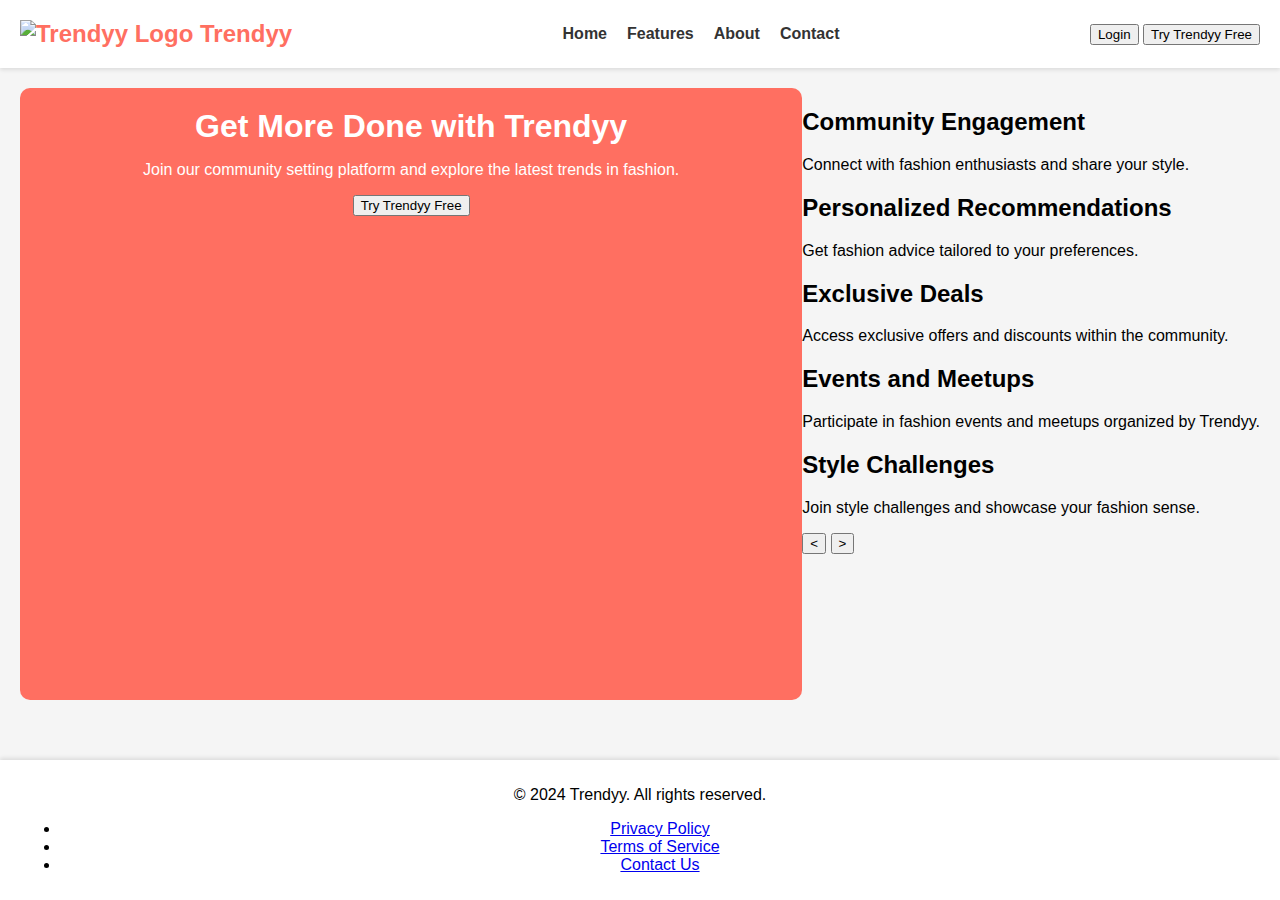
==== dashboard.html @ 632f9980 "add dashboard" ====
<!DOCTYPE html>
<html lang="en">
<head>
    <meta charset="UTF-8">
    <meta name="viewport" content="width=device-width, initial-scale=1.0">
    <title>Trendyy - Myntra's Community Platform</title>
    <link rel="stylesheet" href="styles.css">
</head>
<body>
    <header>
        <div class="logo">
            <img src="myntra.webp" alt="Trendyy Logo">
            <span class="logo-text">Trendyy</span>
        </div>
        <nav>
            <ul>
                <li><a href="#">Home</a></li>
                <li><a href="#">Features</a></li>
                <li><a href="#">About</a></li>
                <li><a href="#">Contact</a></li>
            </ul>
        </nav>
        <div class="header-buttons">
            <button class="login">Login</button>
            <button class="signup">Try Trendyy Free</button>
        </div>
    </header>

    <main>
        <section class="hero">
            <div class="hero-content">
                <h1>Get More Done with Trendyy</h1>
                <p>Join our community setting platform and explore the latest trends in fashion.</p>
                <button class="cta">Try Trendyy Free</button>
            </div>
        </section>
        
        <section class="features">
            <div class="slider">
                <div class="slides">
                    <div class="slide active">
                        <h2>Community Engagement</h2>
                        <p>Connect with fashion enthusiasts and share your style.</p>
                    </div>
                    <div class="slide">
                        <h2>Personalized Recommendations</h2>
                        <p>Get fashion advice tailored to your preferences.</p>
                    </div>
                    <div class="slide">
                        <h2>Exclusive Deals</h2>
                        <p>Access exclusive offers and discounts within the community.</p>
                    </div>
                    <div class="slide">
                        <h2>Events and Meetups</h2>
                        <p>Participate in fashion events and meetups organized by Trendyy.</p>
                    </div>
                    <div class="slide">
                        <h2>Style Challenges</h2>
                        <p>Join style challenges and showcase your fashion sense.</p>
                    </div>
                </div>
                <button class="control prev" id="prevBtn">&lt;</button>
                <button class="control next" id="nextBtn">&gt;</button>
            </div>
        </section>
    </main>

    <footer>
        <div class="footer-content">
            <p>&copy; 2024 Trendyy. All rights reserved.</p>
            <ul>
                <li><a href="#">Privacy Policy</a></li>
                <li><a href="#">Terms of Service</a></li>
                <li><a href="#">Contact Us</a></li>
            </ul>
        </div>
    </footer>

    <script src="script.js"></script>
</body>
</html>
---- styles.css ----
/* Updated CSS with white background for specific buttons */

body {
    font-family: 'Roboto', sans-serif;
    background-color: #f5f5f5;
    margin: 0;
    padding: 0;
    display: flex;
    flex-direction: column;
    min-height: 100vh;
}

header {
    background-color: #fff;
    padding: 20px;
    box-shadow: 0 2px 4px rgba(0,0,0,0.1);
    display: flex;
    justify-content: space-between;
    align-items: center;
}

.logo {
    font-size: 1.5em;
    font-weight: bold;
    color: #ff6f61; /* Myntra primary color */
}

nav ul {
    list-style: none;
    margin: 0;
    padding: 0;
    display: flex;
}

nav li {
    margin-left: 20px;
}

nav a {
    text-decoration: none;
    color: #333;
    font-weight: bold;
    transition: color 0.3s;
}

nav a:hover {
    color: #ff6f61; /* Myntra primary color on hover */
}

.search-bar {
    display: flex;
    align-items: center;
}

.search-bar input {
    padding: 10px;
    border: 1px solid #ddd;
    border-radius: 5px;
    margin-right: 10px;
}

.search-bar .search-btn {
    background-color: #ff6f61; /* Myntra primary color */
    color: #fff;
    border: none;
    padding: 10px 20px;
    border-radius: 5px;
    cursor: pointer;
}

.search-bar .search-btn:hover {
    background-color: #ff4e3a; /* Darker shade of primary color */
}

main {
    display: flex;
    flex: 1;
    padding: 20px;
}

aside {
    width: 200px;
    margin-right: 20px;
}

aside h3 {
    font-size: 1.2em;
    margin-bottom: 10px;
    text-align: center;
    color: #ff6f61; /* Myntra primary color */
}

.categories {
    list-style: none;
    padding: 0;
    border: 1px solid #ddd;
    border-radius: 5px;
    background-color: #fff;
    padding: 10px;
}

.categories li {
    margin-bottom: 10px;
}

.categories a {
    text-decoration: none;
    color: #333;
    font-weight: bold;
    display: block;
    padding: 10px;
    border-radius: 5px;
    transition: background-color 0.3s, color 0.3s;
}

.categories a:hover {
    background-color: #ff6f61; /* Myntra primary color */
    color: #fff;
}

.hero {
    background-color: #ff6f61; /* Myntra primary color */
    color: #fff;
    text-align: center;
    padding: 20px;
    border-radius: 10px;
    margin-bottom: 20px;
    flex: 1;
}

.hero h1 {
    margin: 0;
    font-size: 2em;
}

.products, .trending-products {
    display: grid;
    grid-template-columns: repeat(auto-fill, minmax(200px, 1fr));
    gap: 20px;
    flex: 1;
    padding: 20px;
}

.product-card {
    background-color: #fff;
    padding: 20px;
    border-radius: 10px;
    box-shadow: 0 2px 4px rgba(0,0,0,0.1);
    text-align: center;
    transition: transform 0.2s;
    position: relative;
}

.product-card:hover {
    transform: translateY(-5px);
}

.product-card img {
    width: 100%;
    height: auto;
    border-radius: 10px;
}

.stars span {
    font-size: 1.5em;
    color: #ff6f61; /* Myntra primary color */
    cursor: pointer;
}

.stars span:hover,
.stars span:hover ~ span {
    color: #ff4e3a; /* Darker shade of primary color */
}

.feedback-btn,
.wishlist-btn {
    background-color: #ff6f61; /* Myntra primary color */
    color: #fff;
    border: none;
    padding: 10px 20px;
    border-radius: 5px;
    cursor: pointer;
    font-size: 0.9em; /* Adjusted font size */
    margin-top: 10px;
}

.feedback-btn:hover,
.wishlist-btn:hover {
    background-color: #ff4e3a; /* Darker shade of primary color */
}

.feedback-section {
    display: none;
    margin-top: 10px;
}

.feedback-section textarea {
    width: 100%;
    padding: 10px;
    border-radius: 5px;
    border: 1px solid #ddd;
    margin-bottom: 10px;
}

.submit-feedback-btn {
    background-color: #ff6f61; /* Myntra primary color */
    color: #fff;
    border: none;
    padding: 10px 20px;
    border-radius: 5px;
    cursor: pointer;
}

.submit-feedback-btn:hover {
    background-color: #ff4e3a; /* Darker shade of primary color */
}

footer {
    background-color: #fff;
    padding: 10px 20px;
    text-align: center;
    box-shadow: 0 -2px 4px rgba(0,0,0,0.1);
    margin-top: 20px;
}

.product-detail,
.review-section {
    display: none;
    margin-top: 20px;
}

.product-detail p,
.review-section p {
    text-align: left;
    color: #333;
    padding: 10px;
    border: 1px solid #ddd;
    border-radius: 5px;
    background: #f5f5f5;
}

.product-detail .close,
.review-section .close {
    background: #ff6f61; /* Myntra primary color */
    color: #fff;
    border: none;
    padding: 5px 10px;
    border-radius: 5px;
    cursor: pointer;
    margin-bottom: 10px;
    float: right;
}

.trending {
    background-color: #ffe6e1;
    border-radius: 10px;
    padding: 20px;
    margin-top: 20px;
}

.trending h2 {
    text-align: center;
    color: #ff6f61; /* Myntra primary color */
    margin-bottom: 20px;
}

.trending-products .product-card {
    border: 2px solid #ff6f61; /* Myntra primary color */
}

.overlay {
    display: none;
    position: fixed;
    top: 0;
    left: 0;
    width: 100%;
    height: 100%;
    background-color: rgba(0, 0, 0, 0.5);
    z-index: 1000;
    justify-content: center;
    align-items: center;
}

.modal {
    background-color: #fff;
    padding: 20px;
    border-radius: 10px;
    box-shadow: 0 0 10px rgba(0, 0, 0, 0.1);
    max-width: 500px;
    width: 100%;
    position: relative;
    text-align: center;
}

.modal h2 {
    color: #ff6f61; /* Myntra primary color */
    margin-bottom: 20px;
}

.modal form {
    display: grid;
    gap: 10px;
}

.modal label {
    font-weight: bold;
    margin-bottom: 5px;
}

.modal input,
.modal textarea {
    width: calc(100% - 20px);
    padding: 10px;
    border-radius: 5px;
    border: 1px solid #ddd;
    font-size: 1em;
}

.modal .submit-btn {
    background-color: #ff6f61; /* Myntra primary color */
    color: #fff;
    border: none;
    padding: 10px 20px;
    border-radius: 5px;
    cursor: pointer;
    font-size: 1em;
    transition: background-color 0.3s ease;
}

.modal .submit-btn:hover {
    background-color: #ff4e3a; /* Darker shade of primary color */
}

.modal .close {
    position: absolute;
    top: 10px;
    right: 10px;
    font-size: 1.5em;
    color: #888;
    cursor: pointer;
}

.modal .close:hover {
    color: #333;
}

.product-card {
    border: 1px solid #ccc;
    padding: 10px;
    margin-bottom: 20px;
    border-radius: 5px;
    box-shadow: 0 0 5px rgba(0, 0, 0, 0.1);
    background-color: #fff;
    text-align: center;
}

.product-card img {
    max-width: 100%;
    border-radius: 5px;
}

.product-card h3 {
    margin-top: 10px;
    font-size: 1.2em;
    color: #333;
}

.product-card .stars {
    margin: 10px 0;
    font-size: 1.5em;
}

.product-card .votes {
    font-size: 0.9em;
    color: #777;
}

.product-card .feedback-btn,
.product-card .wishlist-btn {
    background-color: #ff6f61; /* Myntra primary color */
    color: #fff;
    border: none;
    padding: 8px 16px;
    margin-top: 10px;
    border-radius: 5px;
    cursor: pointer;
    font-size: 0.9em; /* Adjusted font size */
    transition: background-color 0.3s ease;
}

.product-card .feedback-btn:hover,
.product-card .wishlist-btn:hover {
    background-color: #ff4e3a; /* Darker shade of primary color */
}

.product-card .details-btn,
.product-card .review-btn,
.product-card .request-collaboration-btn {
    background-color: #fff; /* White background */
    color: #333; /* Dark text color */
    border: 2px solid #ff6f61; /* Myntra primary color */
    padding: 8px 12px;
    margin-top: 10px;
    border-radius: 5px;
    cursor: pointer;
    font-size: 0.8em;
    transition: background-color 0.3s ease, color 0.3s ease;
}

.product-card .details-btn:hover,
.product-card .review-btn:hover,
.product-card .request-collaboration-btn:hover {
    background-color: #ff6f61; /* Myntra primary color on hover */
    color: #fff; /* White text color on hover */
}
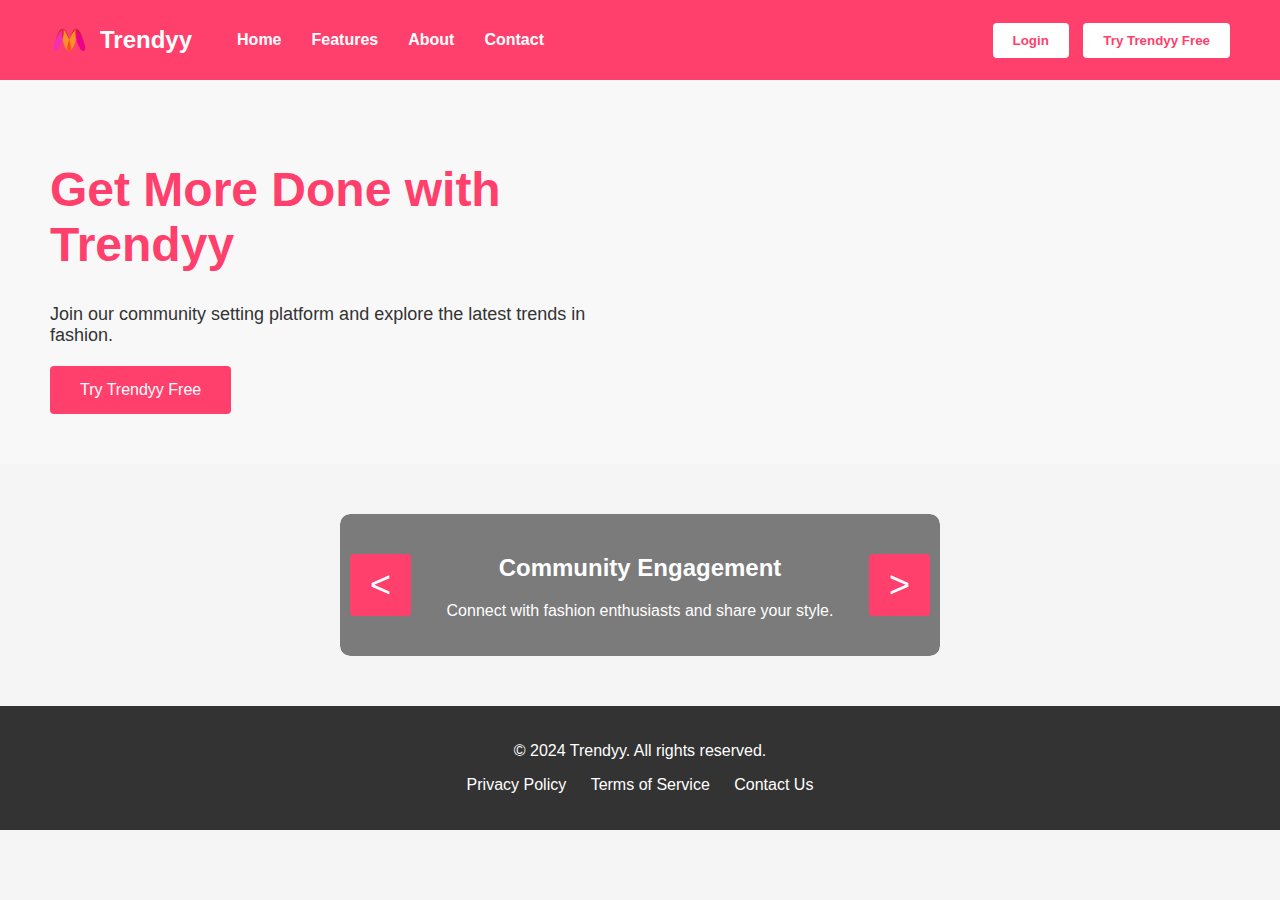
==== commit 088bb85b: "Update dashboard.html" ====
--- a/dashboard.html
+++ b/dashboard.html
@@ -4,7 +4,7 @@
     <meta charset="UTF-8">
     <meta name="viewport" content="width=device-width, initial-scale=1.0">
     <title>Trendyy - Myntra's Community Platform</title>
-    <link rel="stylesheet" href="styles.css">
+    <link rel="stylesheet" href="stylesd.css">
 </head>
 <body>
     <header>
@@ -76,6 +76,6 @@
         </div>
     </footer>
 
-    <script src="script.js"></script>
+    <script src="scriptd.js"></script>
 </body>
 </html>
--- a/stylesd.css
+++ b/stylesd.css
@@ -0,0 +1,182 @@
+body {
+    font-family: 'Arial', sans-serif;
+    background-color: #f5f5f5;
+    margin: 0;
+    color: #333;
+}
+
+header {
+    display: flex;
+    justify-content: space-between;
+    align-items: center;
+    padding: 20px 50px;
+    background-color: #ff3f6c;
+}
+
+.logo {
+    display: flex;
+    align-items: center;
+}
+
+.logo img {
+    height: 40px;
+    margin-right: 10px;
+}
+
+.logo-text {
+    color: white;
+    font-size: 24px;
+    font-weight: bold;
+}
+
+nav {
+    margin-right: auto;
+    margin-left: 30px;
+}
+
+nav ul {
+    list-style: none;
+    display: flex;
+    margin: 0;
+    padding: 0;
+}
+
+nav ul li {
+    margin: 0 15px;
+}
+
+nav ul li a {
+    color: white;
+    text-decoration: none;
+    font-weight: bold;
+}
+
+.header-buttons .login,
+.header-buttons .signup {
+    background-color: white;
+    border: none;
+    padding: 10px 20px;
+    margin-left: 10px;
+    cursor: pointer;
+    border-radius: 4px;
+    color: #ff3f6c;
+    font-weight: bold;
+}
+
+.header-buttons .login:hover,
+.header-buttons .signup:hover {
+    background-color: #f0f0f0;
+}
+
+.hero {
+    display: flex;
+    justify-content: space-between;
+    align-items: center;
+    padding: 50px;
+    background-color: #f8f8f8;
+}
+
+.hero-content {
+    max-width: 50%;
+}
+
+.hero-content h1 {
+    color: #ff3f6c;
+    font-size: 3rem;
+}
+
+.hero-content p {
+    font-size: 18px;
+    margin: 20px 0;
+}
+
+.hero-content .cta {
+    background-color: #ff3f6c;
+    color: white;
+    border: none;
+    padding: 15px 30px;
+    font-size: 16px;
+    cursor: pointer;
+    border-radius: 4px;
+}
+
+.hero-content .cta:hover {
+    background-color: #e63959;
+}
+
+.features {
+    text-align: center;
+    padding: 50px;
+    background: url('path-to-background-image.jpg') no-repeat center center/cover;
+}
+
+.slider {
+    position: relative;
+    width: 80%;
+    max-width: 600px;
+    margin: auto;
+    overflow: hidden;
+    background: rgba(255, 255, 255, 0.1); /* Adjust the transparency */
+    border-radius: 10px;
+}
+
+.slides {
+    display: flex;
+    transition: transform 0.8s ease-in-out;
+}
+
+.slide {
+    min-width: 100%;
+    box-sizing: border-box;
+    padding: 20px;
+    color: white; /* Ensures text color is white */
+    background: rgba(0, 0, 0, 0.5); /* Adds a semi-transparent black background */
+    border-radius: 10px; /* Optional: adds rounded corners */
+}
+
+.control {
+    position: absolute;
+    top: 50%;
+    transform: translateY(-50%);
+    background-color: #ff3f6c;
+    color: white;
+    border: none;
+    padding: 10px 20px;
+    cursor: pointer;
+    border-radius: 4px;
+    font-size: 36px;
+}
+
+.prev {
+    left: 10px;
+}
+
+.next {
+    right: 10px;
+}
+
+.control:hover {
+    background-color: #e63959;
+}
+
+footer {
+    background-color: #333;
+    color: white;
+    text-align: center;
+    padding: 20px;
+}
+
+footer ul {
+    list-style: none;
+    padding: 0;
+}
+
+footer ul li {
+    display: inline;
+    margin: 0 10px;
+}
+
+footer ul li a {
+    color: white;
+    text-decoration: none;
+}
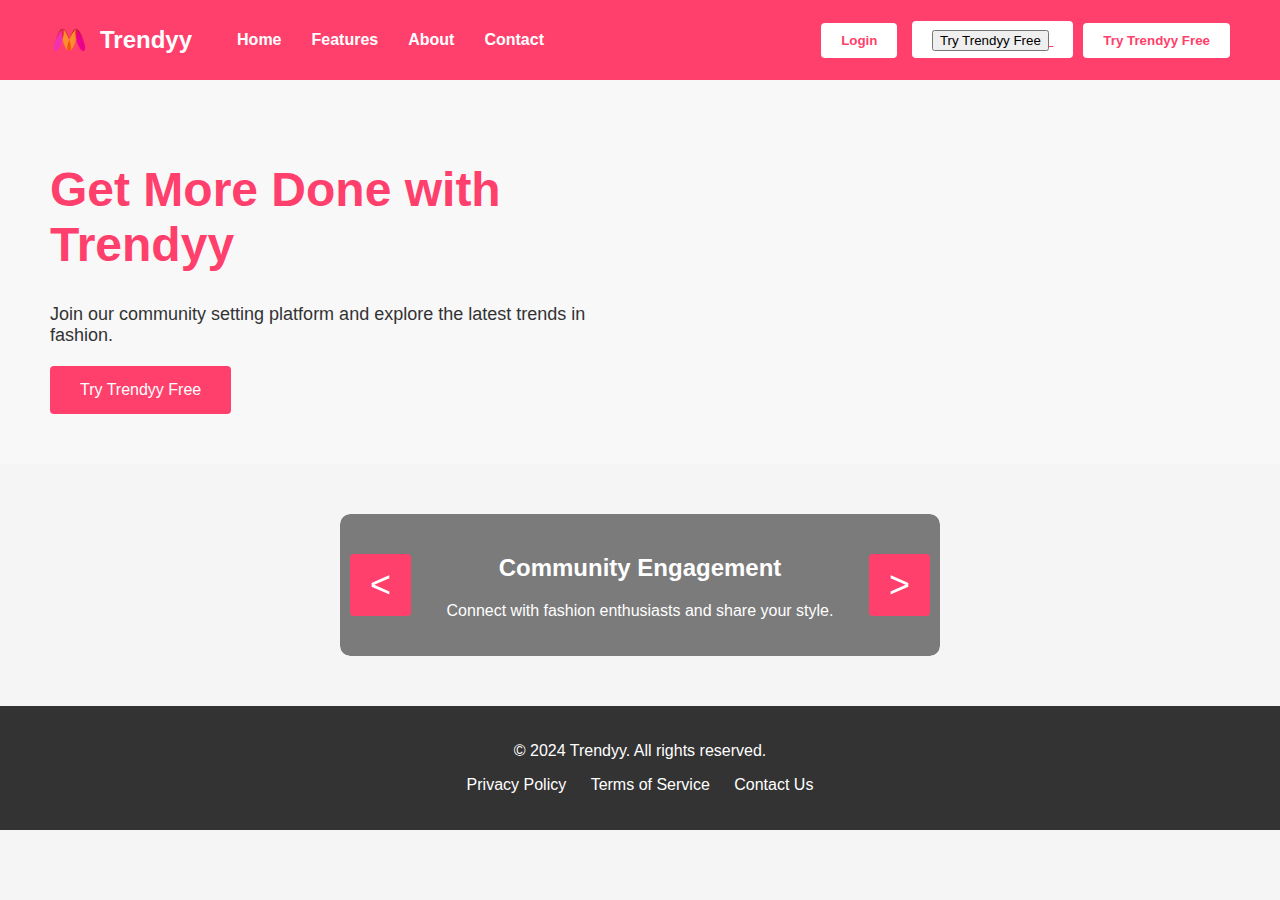
==== commit dd21845c: "Update dashboard.html" ====
--- a/dashboard.html
+++ b/dashboard.html
@@ -22,6 +22,9 @@
         </nav>
         <div class="header-buttons">
             <button class="login">Login</button>
+            <a href="index.html" class="signup">
+                <button>Try Trendyy Free</button>
+            </a>
             <button class="signup">Try Trendyy Free</button>
         </div>
     </header>
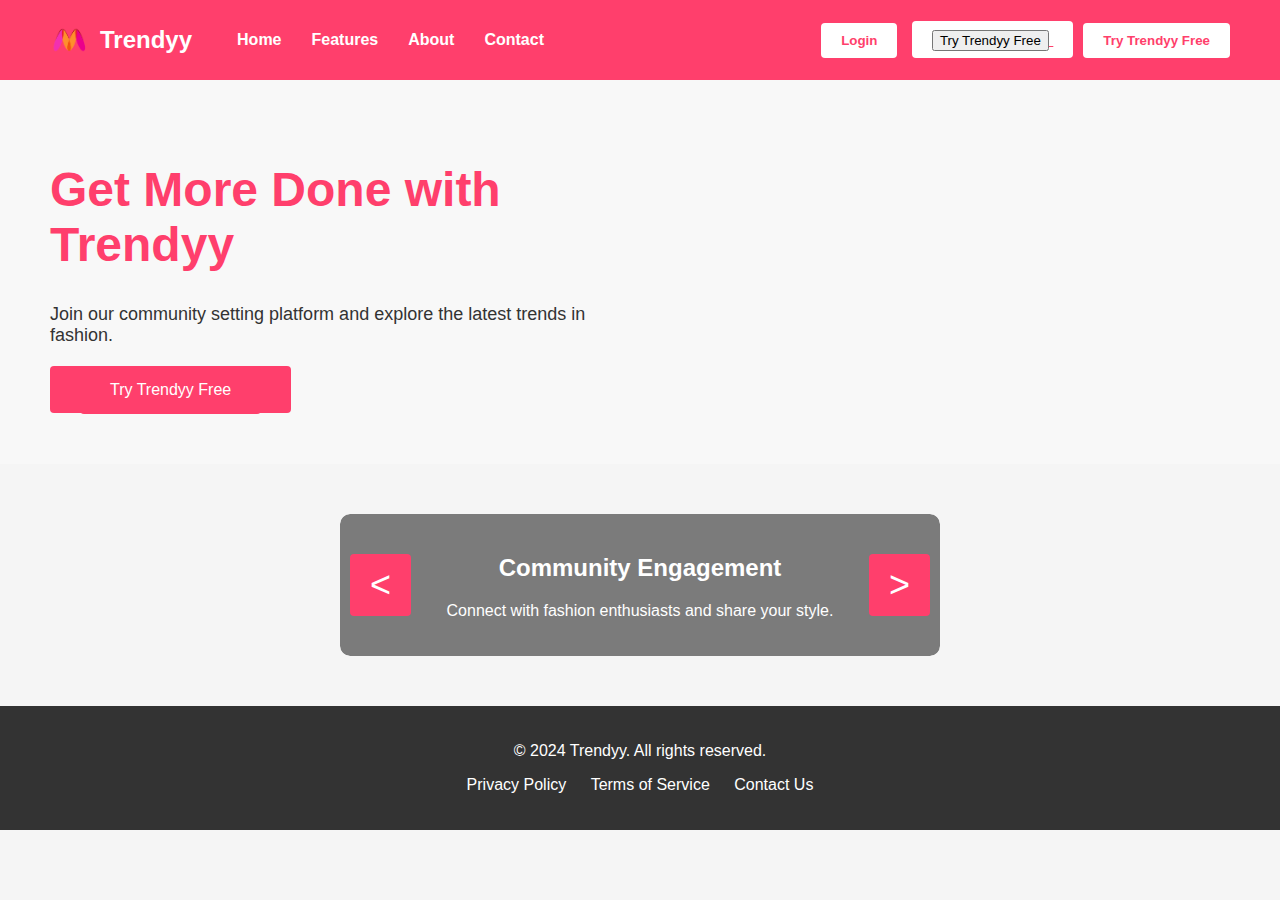
==== commit d8705cf1: "Update dashboard.html" ====
--- a/dashboard.html
+++ b/dashboard.html
@@ -34,7 +34,9 @@
             <div class="hero-content">
                 <h1>Get More Done with Trendyy</h1>
                 <p>Join our community setting platform and explore the latest trends in fashion.</p>
-                <button class="cta">Try Trendyy Free</button>
+                <a href="index.html" class="cta">
+                    <button class="cta">Try Trendyy Free</button>
+                </a>
             </div>
         </section>
         
